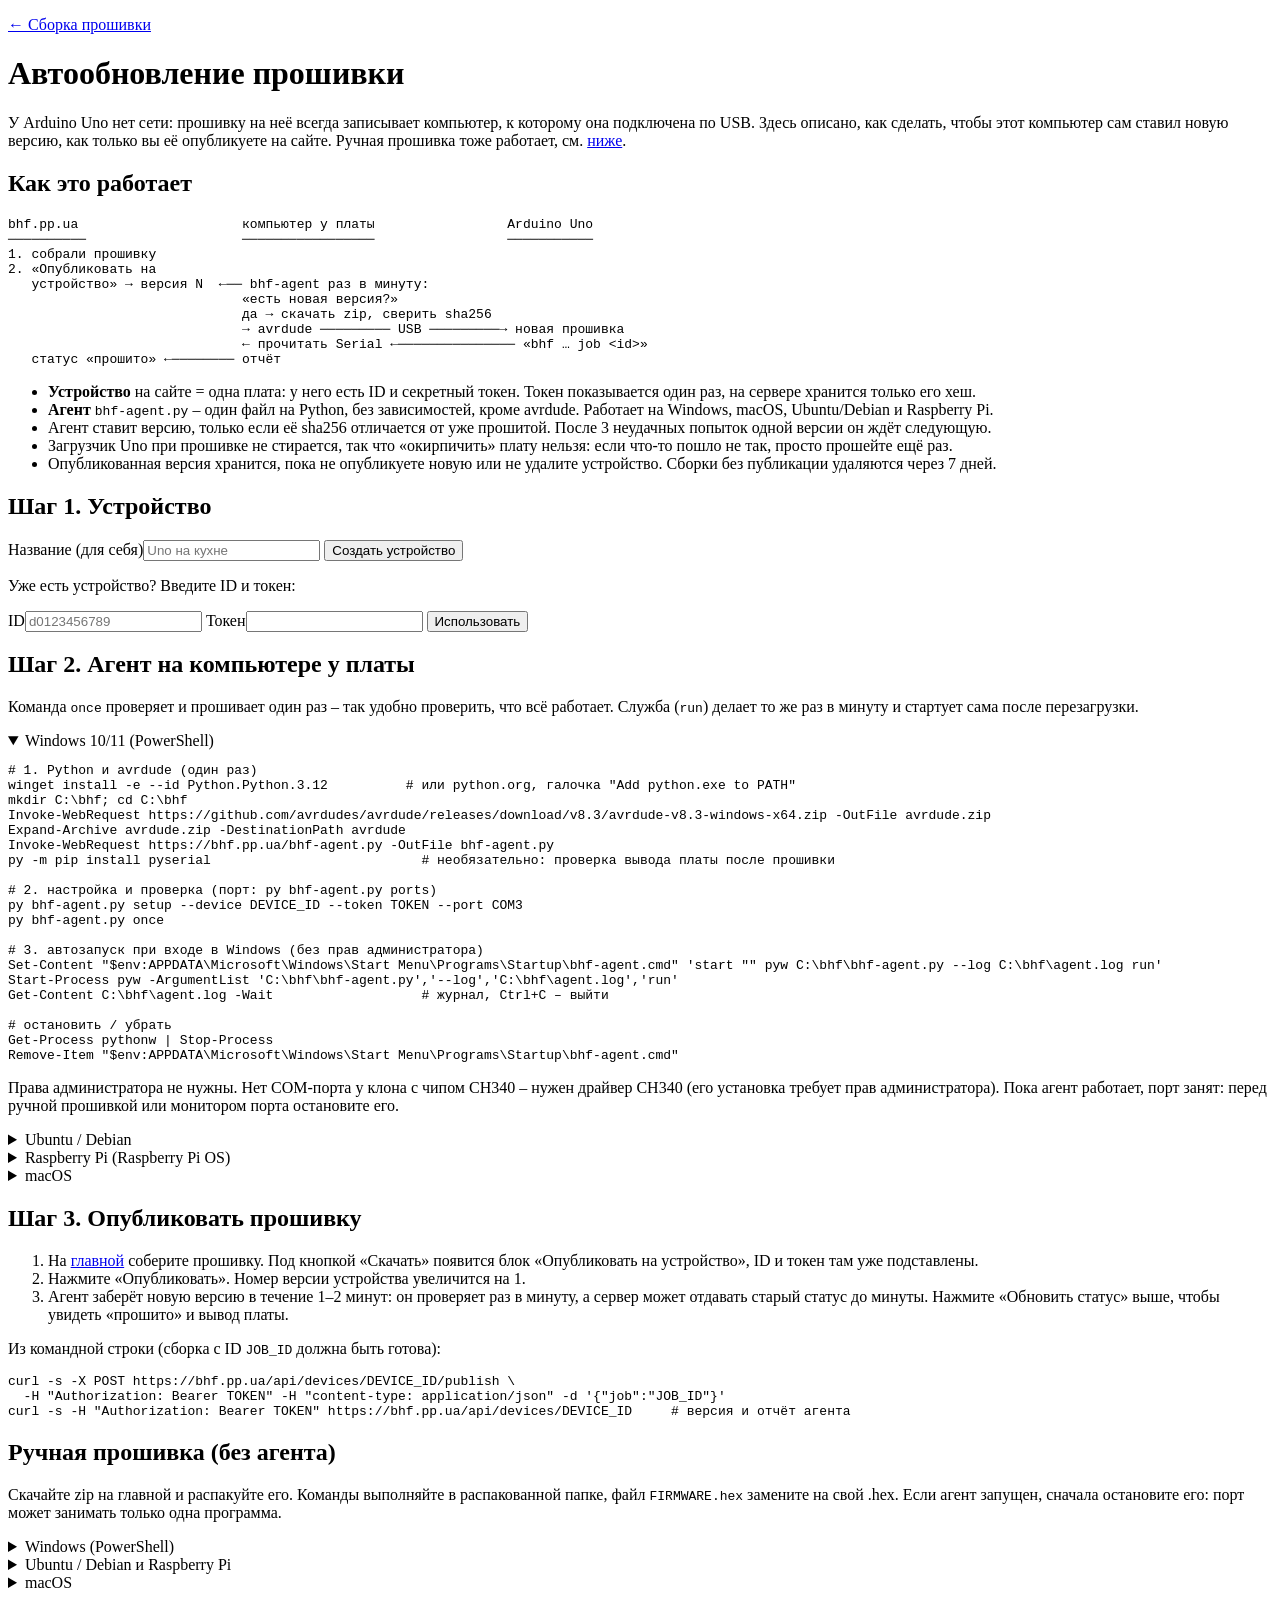
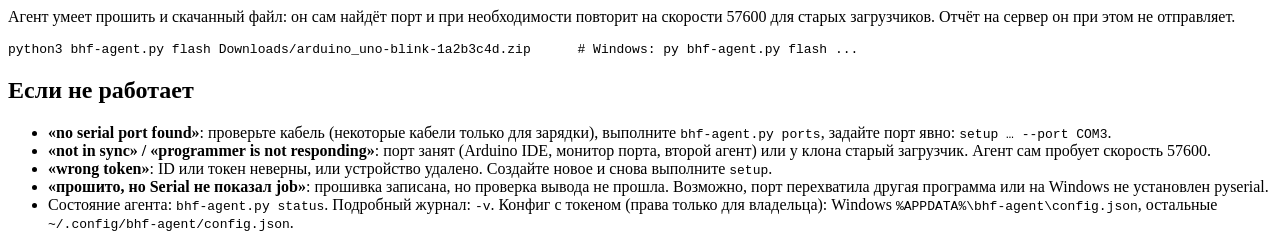
==== site/help/index.html @ a52f1ab0 "Auto-update: devices API, bhf-agent.py, /help page, publish-to-device on the main page Co-Authored-B" ====
<!doctype html>
<html lang="ru">
<head>
<meta charset="utf-8">
<meta name="viewport" content="width=device-width, initial-scale=1">
<meta name="robots" content="noindex">
<title>bhf · автообновление прошивки</title>
<link rel="stylesheet" href="/app.css?v=593e2c8e">
<script src="/help.js?v=50820dd7" defer></script>
</head>
<body>
<main class="wrap">
  <p><a href="/">← Сборка прошивки</a></p>
  <h1>Автообновление прошивки</h1>
  <p class="muted">У Arduino Uno нет сети: прошивку на неё всегда записывает компьютер, к которому она подключена по USB.
  Здесь описано, как сделать, чтобы этот компьютер сам ставил новую версию, как только вы её опубликуете на сайте.
  Ручная прошивка тоже работает, см. <a href="#manual">ниже</a>.</p>

  <section class="card">
    <h2>Как это работает</h2>
    <pre class="flow">bhf.pp.ua                     компьютер у платы                 Arduino Uno
──────────                    ─────────────────                 ───────────
1. собрали прошивку
2. «Опубликовать на
   устройство» → версия N  ←── bhf-agent раз в минуту:
                              «есть новая версия?»
                              да → скачать zip, сверить sha256
                              → avrdude ───────── USB ─────────→ новая прошивка
                              ← прочитать Serial ←─────────────── «bhf … job &lt;id&gt;»
   статус «прошито» ←──────── отчёт</pre>
    <ul>
      <li><b>Устройство</b> на сайте = одна плата: у него есть ID и секретный токен. Токен показывается один раз, на сервере хранится только его хеш.</li>
      <li><b>Агент</b> <code>bhf-agent.py</code> – один файл на Python, без зависимостей, кроме avrdude. Работает на Windows, macOS, Ubuntu/Debian и Raspberry Pi.</li>
      <li>Агент ставит версию, только если её sha256 отличается от уже прошитой. После 3 неудачных попыток одной версии он ждёт следующую.</li>
      <li>Загрузчик Uno при прошивке не стирается, так что «окирпичить» плату нельзя: если что-то пошло не так, просто прошейте ещё раз.</li>
      <li>Опубликованная версия хранится, пока не опубликуете новую или не удалите устройство. Сборки без публикации удаляются через 7 дней.</li>
    </ul>
  </section>

  <section class="card" id="device">
    <h2>Шаг 1. Устройство</h2>
    <div id="dev-none">
      <form id="dev-new" class="grid">
        <label>Название (для себя)<input name="name" maxlength="40" placeholder="Uno на кухне"></label>
        <button type="submit">Создать устройство</button>
      </form>
      <p class="muted">Уже есть устройство? Введите ID и токен:</p>
      <form id="dev-use" class="grid">
        <label>ID<input name="id" placeholder="d0123456789" pattern="d[0-9a-f]{10}" required></label>
        <label>Токен<input name="token" type="password" required autocomplete="off"></label>
        <button type="submit" class="ghost">Использовать</button>
      </form>
    </div>
    <div id="dev-box" hidden>
      <p id="dev-token-note" class="warn" hidden>Сохраните токен сейчас – он показывается только один раз. Он нужен агенту и для публикации.</p>
      <dl>
        <dt>ID</dt><dd><code id="d-id"></code></dd>
        <dt>Токен</dt><dd><code id="d-token"></code> <button type="button" id="d-show" class="ghost small">показать</button></dd>
        <dt>Название</dt><dd id="d-name"></dd>
        <dt>Опубликовано</dt><dd id="d-cur"></dd>
        <dt>Агент</dt><dd id="d-rep"></dd>
      </dl>
      <p class="row">
        <button type="button" id="d-refresh" class="ghost">Обновить статус</button>
        <button type="button" id="d-forget" class="ghost">Забыть в этом браузере</button>
        <button type="button" id="d-delete" class="ghost">Удалить устройство</button>
      </p>
      <p class="muted">ID и токен хранятся только в этом браузере (localStorage) и подставлены в команды ниже.</p>
    </div>
  </section>

  <section class="card">
    <h2>Шаг 2. Агент на компьютере у платы</h2>
    <p class="muted">Команда <code>once</code> проверяет и прошивает один раз – так удобно проверить, что всё работает.
    Служба (<code>run</code>) делает то же раз в минуту и стартует сама после перезагрузки.</p>

    <details open><summary>Windows 10/11 (PowerShell)</summary>
<pre class="cmd"># 1. Python и avrdude (один раз)
winget install -e --id Python.Python.3.12          # или python.org, галочка "Add python.exe to PATH"
mkdir C:\bhf; cd C:\bhf
Invoke-WebRequest https://github.com/avrdudes/avrdude/releases/download/v8.3/avrdude-v8.3-windows-x64.zip -OutFile avrdude.zip
Expand-Archive avrdude.zip -DestinationPath avrdude
Invoke-WebRequest https://bhf.pp.ua/bhf-agent.py -OutFile bhf-agent.py
py -m pip install pyserial                           # необязательно: проверка вывода платы после прошивки

# 2. настройка и проверка (порт: py bhf-agent.py ports)
py bhf-agent.py setup --device DEVICE_ID --token TOKEN --port COM3
py bhf-agent.py once

# 3. автозапуск при входе в Windows (без прав администратора)
Set-Content "$env:APPDATA\Microsoft\Windows\Start Menu\Programs\Startup\bhf-agent.cmd" 'start "" pyw C:\bhf\bhf-agent.py --log C:\bhf\agent.log run'
Start-Process pyw -ArgumentList 'C:\bhf\bhf-agent.py','--log','C:\bhf\agent.log','run'
Get-Content C:\bhf\agent.log -Wait                   # журнал, Ctrl+C – выйти

# остановить / убрать
Get-Process pythonw | Stop-Process
Remove-Item "$env:APPDATA\Microsoft\Windows\Start Menu\Programs\Startup\bhf-agent.cmd"</pre>
      <p class="muted">Права администратора не нужны. Нет COM-порта у клона с чипом CH340 – нужен драйвер CH340 (его установка требует прав администратора).
      Пока агент работает, порт занят: перед ручной прошивкой или монитором порта остановите его.</p>
    </details>

    <details><summary>Ubuntu / Debian</summary>
<pre class="cmd"># 1. пакеты и доступ к порту (один раз, нужен sudo)
sudo apt install -y avrdude python3 python3-serial
sudo usermod -aG dialout $USER                       # потом выйти и войти (службе это не нужно)
mkdir -p ~/bhf && cd ~/bhf && curl -fsSLO https://bhf.pp.ua/bhf-agent.py

# 2. настройка и проверка
python3 bhf-agent.py setup --device DEVICE_ID --token TOKEN
python3 bhf-agent.py once

# 3. служба systemd (стартует при загрузке, перезапускается при сбое)
sudo tee /etc/systemd/system/bhf-agent.service &gt;/dev/null &lt;&lt;EOF
[Unit]
Description=bhf firmware auto-update agent
After=network-online.target
Wants=network-online.target
[Service]
User=$USER
ExecStart=/usr/bin/python3 -u $HOME/bhf/bhf-agent.py --config $HOME/.config/bhf-agent/config.json run
Restart=always
RestartSec=30
[Install]
WantedBy=multi-user.target
EOF
sudo systemctl daemon-reload
sudo systemctl enable --now bhf-agent
journalctl -u bhf-agent -f                           # журнал

# остановить / убрать
sudo systemctl disable --now bhf-agent</pre>
      <p class="muted">Порт пропадает сразу после подключения (клоны с CH340)? <code>sudo apt remove brltty</code>.
      «Permission denied» при <code>once</code> – вы ещё не в группе dialout: выйдите и войдите.</p>
    </details>

    <details><summary>Raspberry Pi (Raspberry Pi OS)</summary>
<pre class="cmd"># 1. пакеты (пользователь Pi по умолчанию уже в группе dialout)
sudo apt update && sudo apt install -y avrdude python3-serial
mkdir -p ~/bhf && cd ~/bhf && curl -fsSLO https://bhf.pp.ua/bhf-agent.py

# 2. настройка и проверка (Uno обычно /dev/ttyACM0, клоны – /dev/ttyUSB0)
python3 bhf-agent.py ports
python3 bhf-agent.py setup --device DEVICE_ID --token TOKEN
python3 bhf-agent.py once

# 3. служба systemd
sudo tee /etc/systemd/system/bhf-agent.service &gt;/dev/null &lt;&lt;EOF
[Unit]
Description=bhf firmware auto-update agent
After=network-online.target
Wants=network-online.target
[Service]
User=$USER
ExecStart=/usr/bin/python3 -u $HOME/bhf/bhf-agent.py --config $HOME/.config/bhf-agent/config.json run
Restart=always
RestartSec=30
[Install]
WantedBy=multi-user.target
EOF
sudo systemctl daemon-reload
sudo systemctl enable --now bhf-agent
journalctl -u bhf-agent -f</pre>
      <p class="muted">Подходит любая Pi с USB (Zero 2 W через OTG-переходник, 3, 4, 5) и Raspberry Pi OS Lite без экрана, настройка по ssh.
      Uno питается от USB самой Pi. Пины GPIO не нужны: всё идёт по USB-кабелю.</p>
    </details>

    <details><summary>macOS</summary>
<pre class="cmd"># 1. avrdude и Python из Homebrew (https://brew.sh), sudo не нужен
brew install avrdude python
mkdir -p ~/bhf && cd ~/bhf && curl -fsSLO https://bhf.pp.ua/bhf-agent.py

# 2. настройка и проверка
python3 bhf-agent.py setup --device DEVICE_ID --token TOKEN
python3 bhf-agent.py once

# 3. автозапуск (launchd, при входе в систему)
cat &gt; ~/Library/LaunchAgents/ua.pp.bhf.agent.plist &lt;&lt;EOF
&lt;?xml version="1.0" encoding="UTF-8"?&gt;
&lt;!DOCTYPE plist PUBLIC "-//Apple//DTD PLIST 1.0//EN" "http://www.apple.com/DTDs/PropertyList-1.0.dtd"&gt;
&lt;plist version="1.0"&gt;&lt;dict&gt;
  &lt;key&gt;Label&lt;/key&gt;&lt;string&gt;ua.pp.bhf.agent&lt;/string&gt;
  &lt;key&gt;ProgramArguments&lt;/key&gt;&lt;array&gt;
    &lt;string&gt;$(which python3)&lt;/string&gt;&lt;string&gt;-u&lt;/string&gt;&lt;string&gt;$HOME/bhf/bhf-agent.py&lt;/string&gt;&lt;string&gt;run&lt;/string&gt;
  &lt;/array&gt;
  &lt;key&gt;RunAtLoad&lt;/key&gt;&lt;true/&gt;&lt;key&gt;KeepAlive&lt;/key&gt;&lt;true/&gt;
  &lt;key&gt;StandardOutPath&lt;/key&gt;&lt;string&gt;$HOME/bhf/agent.log&lt;/string&gt;
  &lt;key&gt;StandardErrorPath&lt;/key&gt;&lt;string&gt;$HOME/bhf/agent.log&lt;/string&gt;
&lt;/dict&gt;&lt;/plist&gt;
EOF
launchctl load ~/Library/LaunchAgents/ua.pp.bhf.agent.plist
tail -f ~/bhf/agent.log

# остановить / убрать
launchctl unload ~/Library/LaunchAgents/ua.pp.bhf.agent.plist</pre>
      <p class="muted">Python с python.org вместо Homebrew: один раз запустите «Install Certificates.command» из папки Python, иначе будет ошибка SSL.</p>
    </details>
  </section>

  <section class="card">
    <h2>Шаг 3. Опубликовать прошивку</h2>
    <ol>
      <li>На <a href="/">главной</a> соберите прошивку. Под кнопкой «Скачать» появится блок «Опубликовать на устройство», ID и токен там уже подставлены.</li>
      <li>Нажмите «Опубликовать». Номер версии устройства увеличится на 1.</li>
      <li>Агент заберёт новую версию в течение 1–2 минут: он проверяет раз в минуту, а сервер может отдавать старый статус до минуты.
      Нажмите «Обновить статус» выше, чтобы увидеть «прошито» и вывод платы.</li>
    </ol>
    <p class="muted">Из командной строки (сборка с ID <code>JOB_ID</code> должна быть готова):</p>
<pre class="cmd">curl -s -X POST https://bhf.pp.ua/api/devices/DEVICE_ID/publish \
  -H "Authorization: Bearer TOKEN" -H "content-type: application/json" -d '{"job":"JOB_ID"}'
curl -s -H "Authorization: Bearer TOKEN" https://bhf.pp.ua/api/devices/DEVICE_ID     # версия и отчёт агента</pre>
  </section>

  <section class="card" id="manual">
    <h2>Ручная прошивка (без агента)</h2>
    <p class="muted">Скачайте zip на главной и распакуйте его. Команды выполняйте в распакованной папке, файл <code>FIRMWARE.hex</code> замените на свой .hex.
    Если агент запущен, сначала остановите его: порт может занимать только одна программа.</p>
    <details><summary>Windows (PowerShell)</summary>
<pre>.\avrdude\avrdude.exe -c arduino -p m328p -P COM3 -b 115200 -U flash:w:FIRMWARE.hex:i
# вывод платы (UTF-8), Ctrl+C – выйти
[Console]::OutputEncoding = [Text.Encoding]::UTF8
$s = New-Object System.IO.Ports.SerialPort COM3,115200; $s.Encoding = [Text.Encoding]::UTF8; $s.DtrEnable = $true; $s.Open(); while ($true) { $s.ReadLine() }</pre></details>
    <details><summary>Ubuntu / Debian и Raspberry Pi</summary>
<pre>avrdude -c arduino -p m328p -P /dev/ttyACM0 -b 115200 -U flash:w:FIRMWARE.hex:i
screen -U /dev/ttyACM0 115200        # вывод; выход: Ctrl+A, K, Y  (sudo apt install screen)</pre></details>
    <details><summary>macOS</summary>
<pre>avrdude -c arduino -p m328p -P /dev/cu.usbmodem1101 -b 115200 -U flash:w:FIRMWARE.hex:i
screen -U /dev/cu.usbmodem1101 115200   # выход: Ctrl+A, K, Y</pre></details>
    <p class="muted">Агент умеет прошить и скачанный файл: он сам найдёт порт и при необходимости повторит на скорости 57600 для старых загрузчиков. Отчёт на сервер он при этом не отправляет.</p>
<pre>python3 bhf-agent.py flash Downloads/arduino_uno-blink-1a2b3c4d.zip      # Windows: py bhf-agent.py flash ...</pre>
  </section>

  <section class="card">
    <h2>Если не работает</h2>
    <ul>
      <li><b>«no serial port found»</b>: проверьте кабель (некоторые кабели только для зарядки), выполните <code>bhf-agent.py ports</code>, задайте порт явно: <code>setup … --port COM3</code>.</li>
      <li><b>«not in sync» / «programmer is not responding»</b>: порт занят (Arduino IDE, монитор порта, второй агент) или у клона старый загрузчик. Агент сам пробует скорость 57600.</li>
      <li><b>«wrong token»</b>: ID или токен неверны, или устройство удалено. Создайте новое и снова выполните <code>setup</code>.</li>
      <li><b>«прошито, но Serial не показал job»</b>: прошивка записана, но проверка вывода не прошла. Возможно, порт перехватила другая программа или на Windows не установлен pyserial.</li>
      <li>Состояние агента: <code>bhf-agent.py status</code>. Подробный журнал: <code>-v</code>. Конфиг с токеном (права только для владельца):
      Windows <code>%APPDATA%\bhf-agent\config.json</code>, остальные <code>~/.config/bhf-agent/config.json</code>.</li>
    </ul>
  </section>
</main>
</body>
</html>
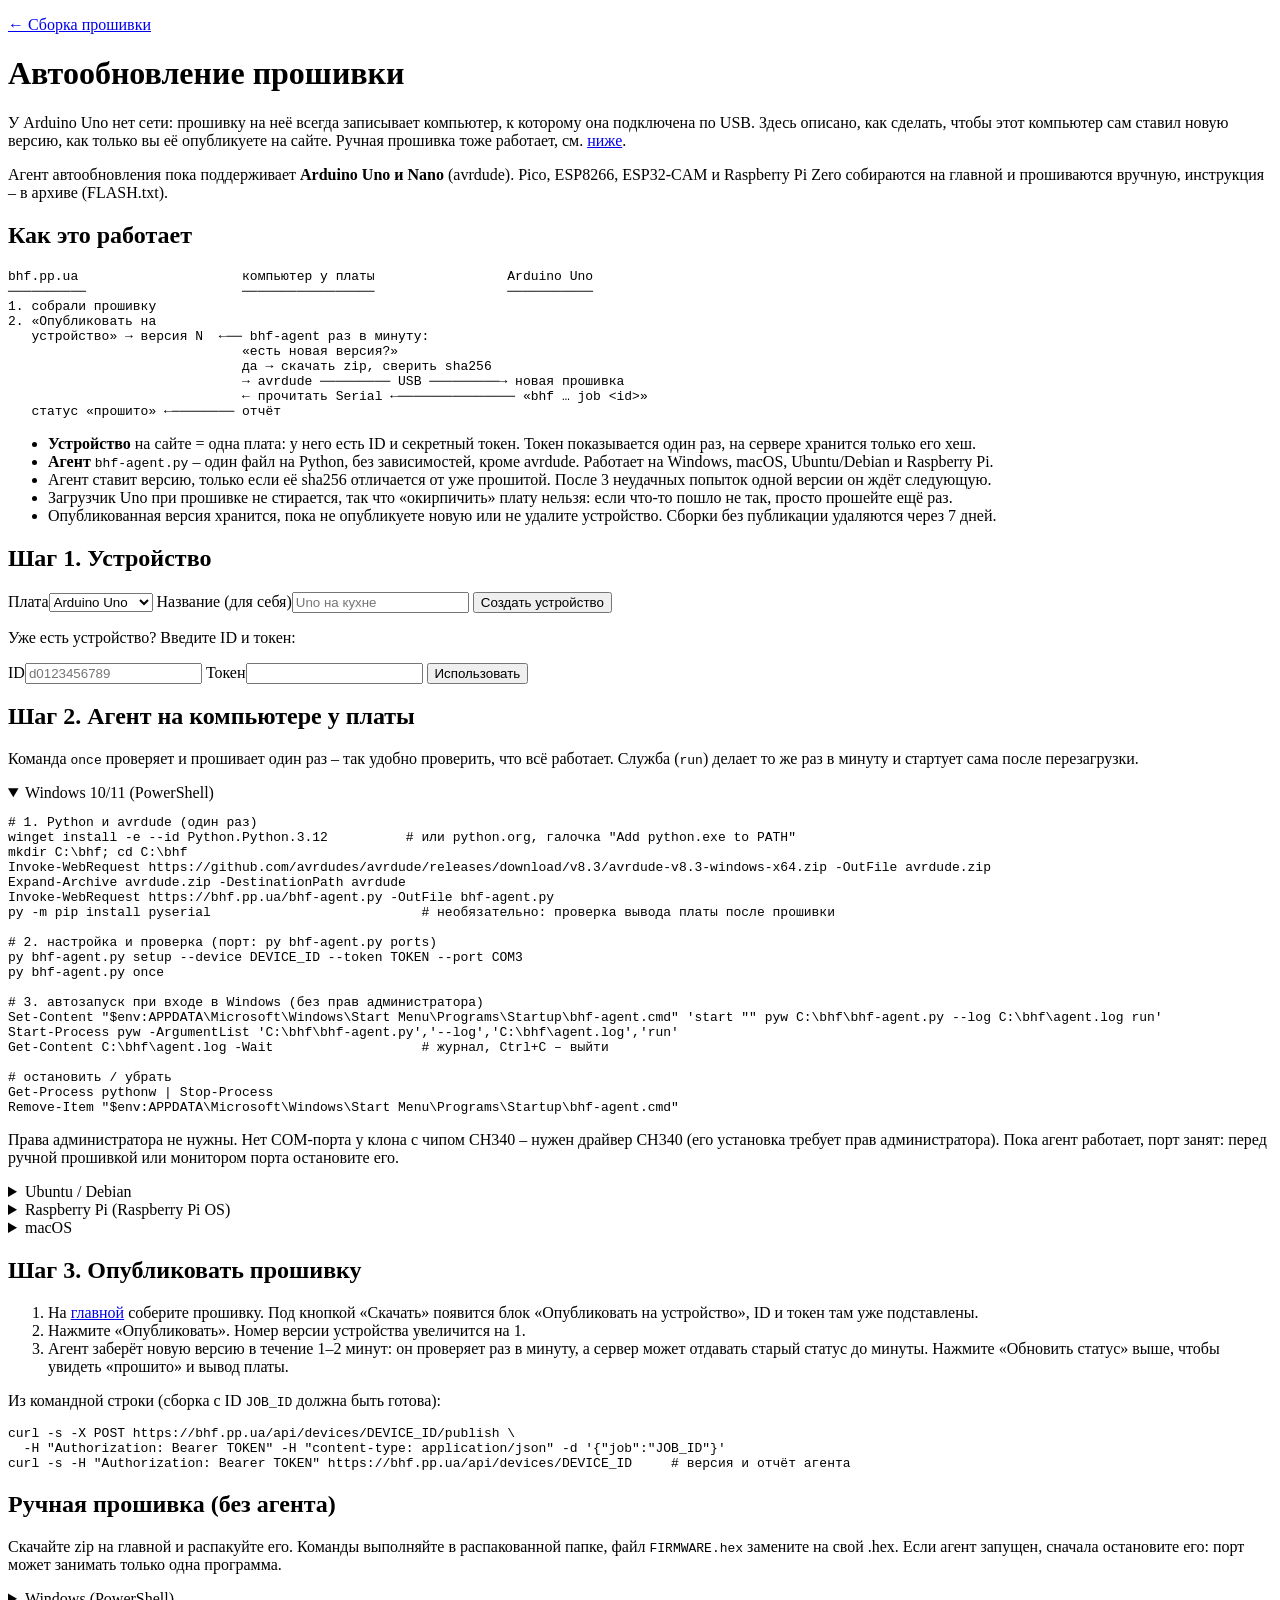
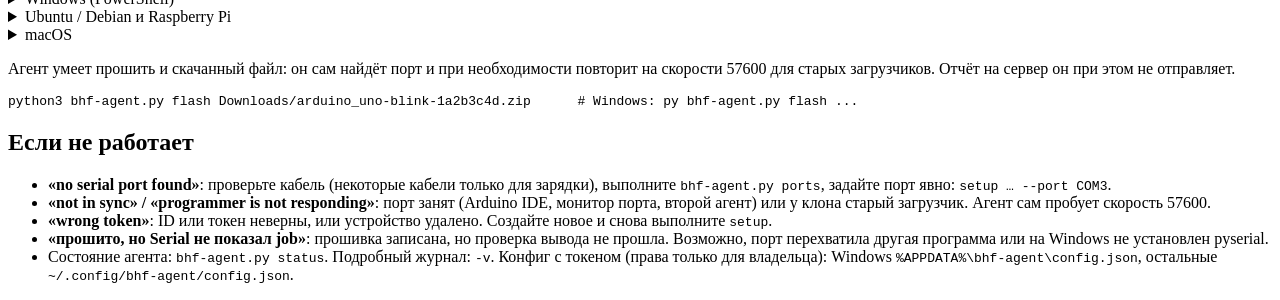
==== commit be151444: "Boards: Arduino Nano, Raspberry Pi Pico, ESP8266, ESP32-CAM, Raspberry Pi Zero – pin lists per board" ====
--- a/site/help/index.html
+++ b/site/help/index.html
@@ -6,7 +6,7 @@
 <meta name="robots" content="noindex">
 <title>bhf · автообновление прошивки</title>
 <link rel="stylesheet" href="/app.css?v=593e2c8e">
-<script src="/help.js?v=50820dd7" defer></script>
+<script src="/help.js?v=49f0d1d6" defer></script>
 </head>
 <body>
 <main class="wrap">
@@ -15,6 +15,8 @@
   <p class="muted">У Arduino Uno нет сети: прошивку на неё всегда записывает компьютер, к которому она подключена по USB.
   Здесь описано, как сделать, чтобы этот компьютер сам ставил новую версию, как только вы её опубликуете на сайте.
   Ручная прошивка тоже работает, см. <a href="#manual">ниже</a>.</p>
+  <p class="muted">Агент автообновления пока поддерживает <b>Arduino Uno и Nano</b> (avrdude). Pico, ESP8266, ESP32-CAM и Raspberry Pi Zero
+  собираются на главной и прошиваются вручную, инструкция – в архиве (FLASH.txt).</p>
 
   <section class="card">
     <h2>Как это работает</h2>
@@ -41,6 +43,7 @@
     <h2>Шаг 1. Устройство</h2>
     <div id="dev-none">
       <form id="dev-new" class="grid">
+        <label>Плата<select name="board"><option value="arduino_uno">Arduino Uno</option><option value="arduino_nano">Arduino Nano</option></select></label>
         <label>Название (для себя)<input name="name" maxlength="40" placeholder="Uno на кухне"></label>
         <button type="submit">Создать устройство</button>
       </form>
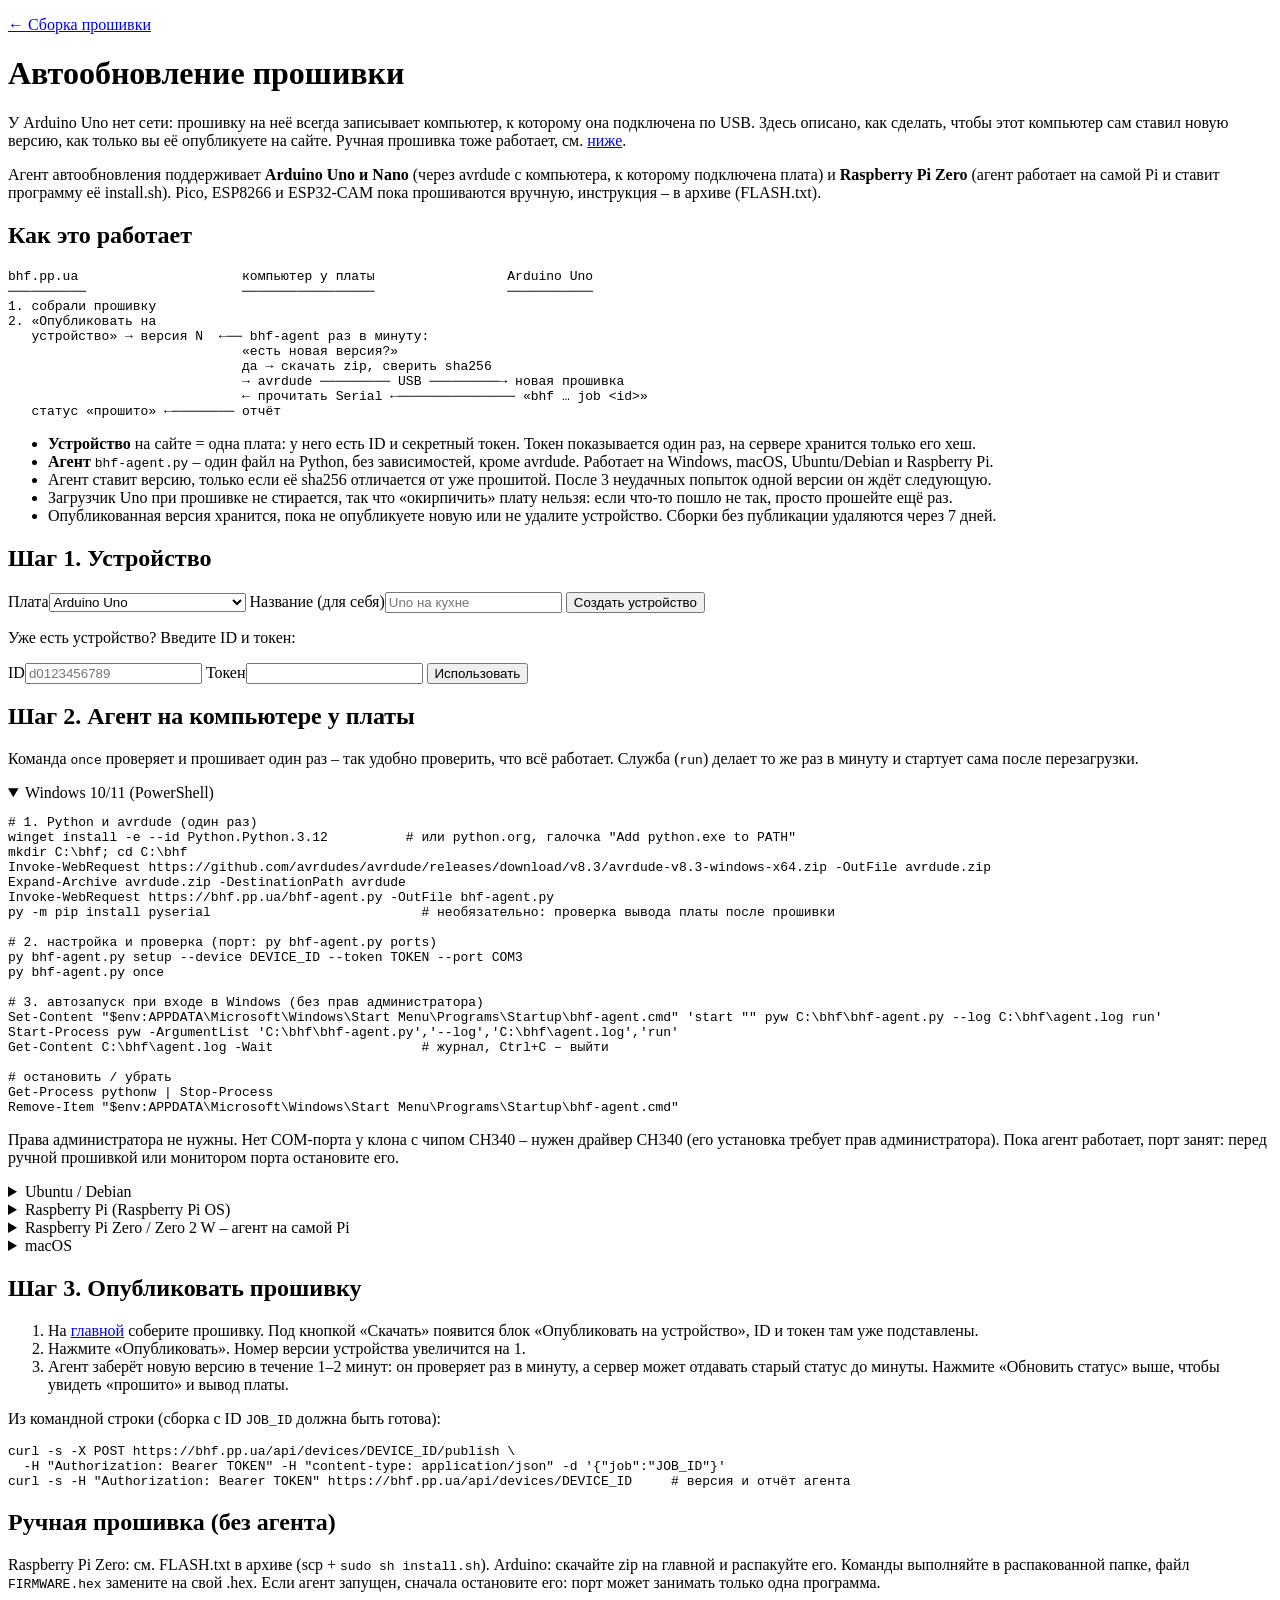
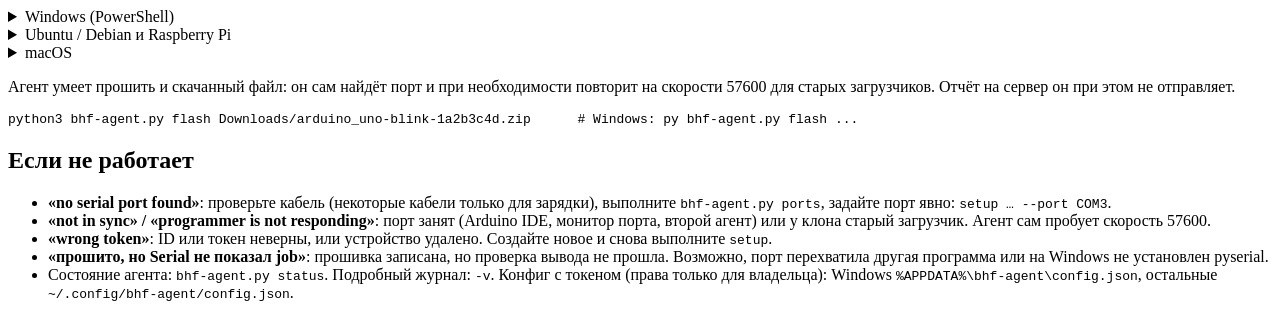
==== commit a4266906: "Auto-update for Raspberry Pi Zero: agent runs on the Pi, installs the published build (install.sh) a" ====
--- a/site/help/index.html
+++ b/site/help/index.html
@@ -15,8 +15,9 @@
   <p class="muted">У Arduino Uno нет сети: прошивку на неё всегда записывает компьютер, к которому она подключена по USB.
   Здесь описано, как сделать, чтобы этот компьютер сам ставил новую версию, как только вы её опубликуете на сайте.
   Ручная прошивка тоже работает, см. <a href="#manual">ниже</a>.</p>
-  <p class="muted">Агент автообновления пока поддерживает <b>Arduino Uno и Nano</b> (avrdude). Pico, ESP8266, ESP32-CAM и Raspberry Pi Zero
-  собираются на главной и прошиваются вручную, инструкция – в архиве (FLASH.txt).</p>
+  <p class="muted">Агент автообновления поддерживает <b>Arduino Uno и Nano</b> (через avrdude с компьютера, к которому подключена плата)
+  и <b>Raspberry Pi Zero</b> (агент работает на самой Pi и ставит программу её install.sh). Pico, ESP8266 и ESP32-CAM
+  пока прошиваются вручную, инструкция – в архиве (FLASH.txt).</p>
 
   <section class="card">
     <h2>Как это работает</h2>
@@ -43,7 +44,7 @@
     <h2>Шаг 1. Устройство</h2>
     <div id="dev-none">
       <form id="dev-new" class="grid">
-        <label>Плата<select name="board"><option value="arduino_uno">Arduino Uno</option><option value="arduino_nano">Arduino Nano</option></select></label>
+        <label>Плата<select name="board"><option value="arduino_uno">Arduino Uno</option><option value="arduino_nano">Arduino Nano</option><option value="rpi_zero">Raspberry Pi Zero / Zero 2 W</option></select></label>
         <label>Название (для себя)<input name="name" maxlength="40" placeholder="Uno на кухне"></label>
         <button type="submit">Создать устройство</button>
       </form>
@@ -167,6 +168,40 @@
       Uno питается от USB самой Pi. Пины GPIO не нужны: всё идёт по USB-кабелю.</p>
     </details>
 
+    <details><summary>Raspberry Pi Zero / Zero 2 W – агент на самой Pi</summary>
+<pre class="cmd"># Устройство на шаге 1 – с платой «Raspberry Pi Zero». Raspberry Pi OS (Lite подходит), по ssh.
+# Python уже есть, avrdude не нужен. Агент работает от root: ставит службу bhf-blink и управляет светодиодом.
+sudo mkdir -p /opt/bhf-agent && cd /opt/bhf-agent
+sudo curl -fsSLO https://bhf.pp.ua/bhf-agent.py
+sudo python3 bhf-agent.py --config /etc/bhf-agent.json setup --device DEVICE_ID --token TOKEN
+sudo python3 bhf-agent.py --config /etc/bhf-agent.json once      # ставит опубликованную версию
+
+# служба: проверяет раз в минуту, стартует при загрузке
+sudo tee /etc/systemd/system/bhf-agent.service &gt;/dev/null &lt;&lt;EOF
+[Unit]
+Description=bhf firmware auto-update agent
+After=network-online.target
+Wants=network-online.target
+[Service]
+ExecStart=/usr/bin/python3 -u /opt/bhf-agent/bhf-agent.py --config /etc/bhf-agent.json run
+Restart=always
+RestartSec=30
+[Install]
+WantedBy=multi-user.target
+EOF
+sudo systemctl daemon-reload
+sudo systemctl enable --now bhf-agent
+journalctl -u bhf-agent -f                # агент
+journalctl -u bhf-blink -f                # сама «прошивка»: сообщение и blink N
+
+# остановить агента (программа bhf-blink продолжит работать)
+sudo systemctl disable --now bhf-agent
+# убрать и программу: sudo systemctl disable --now bhf-blink</pre>
+      <p class="muted">После установки агент проверяет, что служба bhf-blink запущена и в её журнале есть строка с ID задания, и отправляет отчёт на сайт.
+      Ручной вариант без агента: скачать zip на главной, перенести на Pi и выполнить <code>sudo sh install.sh</code>
+      (или <code>sudo python3 bhf-agent.py flash файл.zip</code>).</p>
+    </details>
+
     <details><summary>macOS</summary>
 <pre class="cmd"># 1. avrdude и Python из Homebrew (https://brew.sh), sudo не нужен
 brew install avrdude python
@@ -215,7 +250,7 @@
 
   <section class="card" id="manual">
     <h2>Ручная прошивка (без агента)</h2>
-    <p class="muted">Скачайте zip на главной и распакуйте его. Команды выполняйте в распакованной папке, файл <code>FIRMWARE.hex</code> замените на свой .hex.
+    <p class="muted">Raspberry Pi Zero: см. FLASH.txt в архиве (scp + <code>sudo sh install.sh</code>). Arduino: скачайте zip на главной и распакуйте его. Команды выполняйте в распакованной папке, файл <code>FIRMWARE.hex</code> замените на свой .hex.
     Если агент запущен, сначала остановите его: порт может занимать только одна программа.</p>
     <details><summary>Windows (PowerShell)</summary>
 <pre>.\avrdude\avrdude.exe -c arduino -p m328p -P COM3 -b 115200 -U flash:w:FIRMWARE.hex:i
